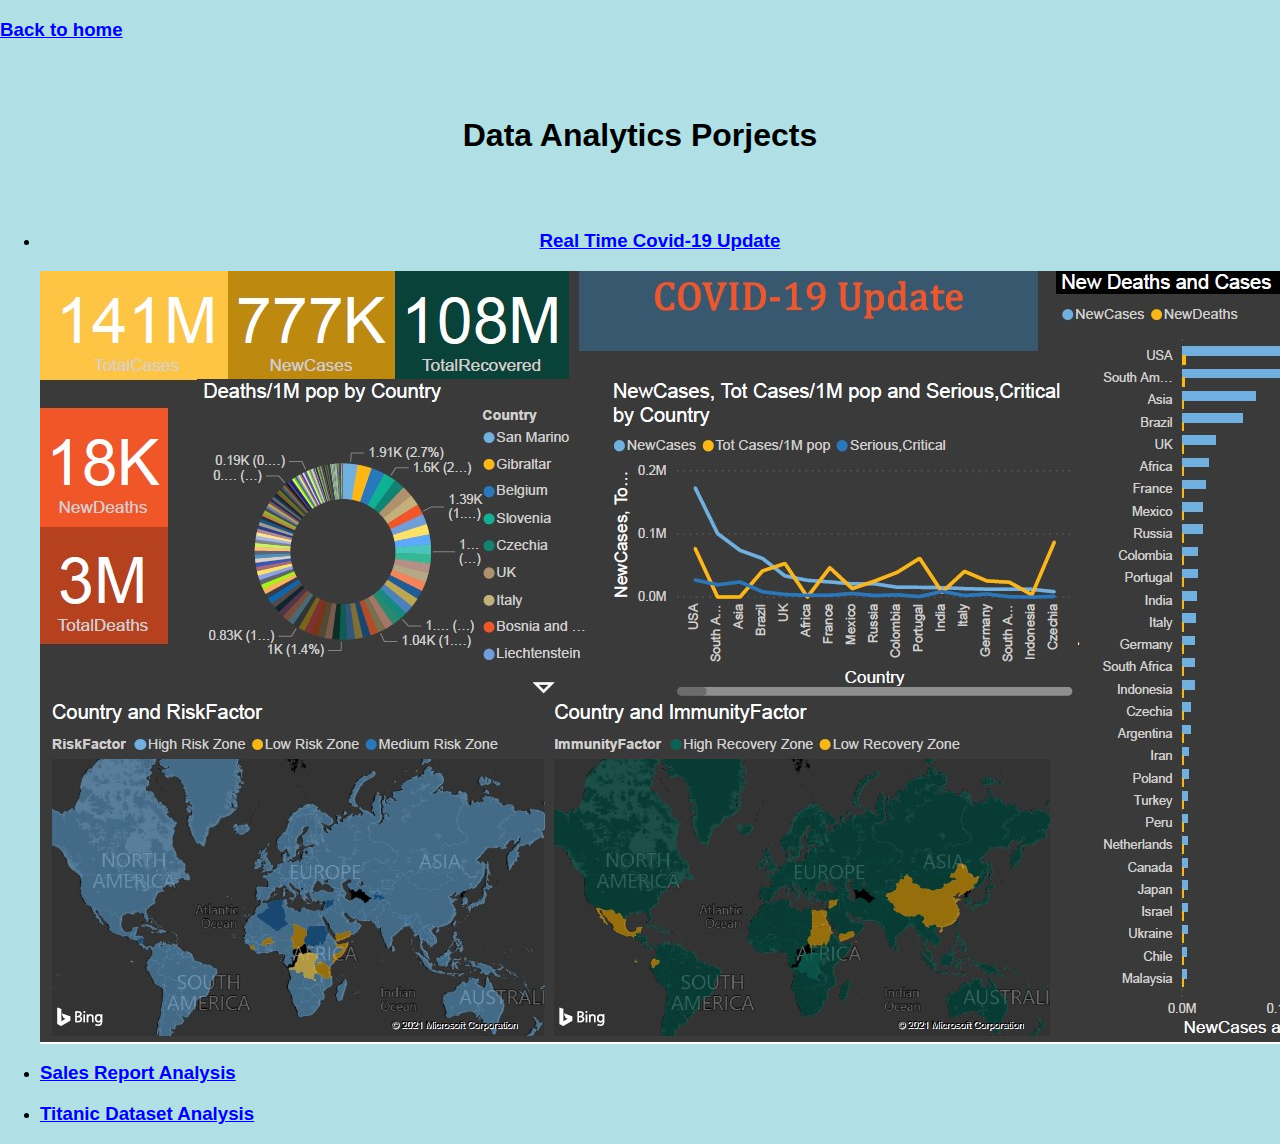
==== dlpjoj.html @ 970690ec "Add files via upload" ====
<!DOCTYPE html>
<html lang="en" >
<head>
  <meta charset="UTF-8">
  <title>DS Projects</title>
  <link rel="stylesheet" href="./style.css">
</head>
<body style="background-color:powderblue;">
  <a href="index.html" class="backid"><b> <h3>Back to home</h3></b></a>
  <br>
  <br>
  <h1 class="uncom"> Data Analytics Porjects</h1>
  <br>
  <br>
  <ul>
    <li><center><a href="https://github.com/gmashik/PowerBI_Project/tree/main/Covid-19(p1)" ><h3><b> Real Time Covid-19 Update </b></h3> </a></center> 
     <img src="photo/piccov.jpg">
    <li> <a href="https://github.com/gmashik/PowerBI_Project/tree/main/Sales_Report_dashboard" ><h3><b> Sales Report Analysis </b></h3></a> 
    <li> <a href="https://github.com/gmashik/Exploratory_data_Analysis_project/blob/master/Titianic_dataset.ipynb" ><h3><b> Titanic Dataset Analysis </b></h3></a> 
  </ul>
</body>
</html>
---- style.css ----
/*h1{
  text-align:center;
  color:linear-gradient(-45deg, #ee7752, #e73c7e, #23a6d5, #23d5ab);
  font-size: 3em;
}

.navbar {
  width: 100%;
  background-color: transparent;
  overflow: auto;
}

.navbar a {
  float: left;
  padding: 12px;
  color: white;
  text-decoration: none;
  font-size: 17px;
}
.navbar a:hover {
  background-color:transparent;
}

.active {
  background-color: #4CAF50;
}

@media screen and (max-width: 500px) {
  .navbar a {
    float: none;
    display: block;
  }
}
*{
  margin:0;
  padding:0;
  font - family:'Arial';
}

 body {
  background-image: url('photo/b5.jpg');
  background-repeat: no-repeat;
  background-attachment: fixed;
  background-size: cover;
}*/
body{
  padding:0;
  margin:0;
  background-color: whitesmoke;

}
.bubbles img{
    width:50px;
    animation : bubble 7s linear infinite;   
}
.bubbles {
  width:100%;
  display:flex;
  align-items: center;
  justify-content: space-around;;
  position:absolute;
  bottom: -70px;

}
@keyframes bubble {
  0%   {transform: translateY(0);
       opacity: 0;}
  25%  {
       opacity: 1;}
  50%  {
       opacity: 1;}
  100% {transform: translateY(-80vh);
       opacity: 0;}
}
.bubbles img:nth-child(1){
      width: 25px;
      animation-delay: 2s;
      
}
.bubbles img:nth-child(2){
      animation-delay: 1s;
}
.bubbles img:nth-child(3){
      width: 25px;
      animation-delay: 3s;
      
}
.bubbles img:nth-child(4){
      animation-delay: 4.5s;
}
.bubbles img:nth-child(5){

      animation-delay: 3s;
      
}
.bubbles img:nth-child(6){
      width: 20px;
      animation-delay: 6s;
}
.bubbles img:nth-child(7){
      width: 35px;
      animation-delay: 7s;
      
}
.sidebar{
  width:50px;
  height:100vh;
  background: inear-gradient(#00545d,#000729);
  position:absolute;
  right: 0;
  top: 0;
}
.sm a{
  display: inline-block;
  font-size: 40px;
  width: 100px;
  height: 100px;
  line-height: 100px;
  text-align: center;
  color: #6ab04c;
  margin: 0 16px;
  transition: .4s linear;
  position: relative;
}

.sm a::before, .sm a::after{
  content: '';
  position: absolute;
  box-sizing: border-box;
  width: 100%;
  height: 100%;
  left: 0;
  bottom: 0;
  transition: .4s linear;
}

.sm a:hover{
  transform: scale(.8);
}

.sm a:hover::before{
  border-left: 4px solid;
  border-right: 4px solid;
  transform: skewX(20deg);
}

.sm a:hover::after{
  border-top: 4px solid;
  border-bottom: 4px solid;
  transform: skewY(-20deg);
}
* {box-sizing: border-box;}
body {font-family: Garamond, sans-serif;}
.mySlides {display: none;}
img {vertical-align: middle;}




/* Caption text */
.text {
  color: #f2f2f2;
  font-size: 15px;
  padding: 8px 12px;
  position: absolute;
  bottom: 8px;
  width: 100%;
  text-align: center;
}

/* Number text (1/3 etc) */
.numbertext {
  color: #f2f2f2;
  font-size: 12px;
  padding: 8px 12px;
  position: absolute;
  top: 0;
}

/* The dots/bullets/indicators */
.dot {
  height: 15px;
  width: 15px;
  margin: 0 2px;
  background-color: #bbb;
  border-radius: 50%;
  display: inline-block;
  transition: background-color 0.6s ease;
}

.active {
  background-color: #717171;
}

/* Fading animation */
.fade {
  -webkit-animation-name: fade;
  -webkit-animation-duration: 1.5s;
  animation-name: fade;
  animation-duration: 1.5s;
}

@-webkit-keyframes fade {
  from {opacity: .4} 
  to {opacity: 1}
}

@keyframes fade {
  from {opacity: .4} 
  to {opacity: 1}
}

/* On smaller screens, decrease text size */
@media only screen and (max-width: 300px) {
  .text {font-size: 11px}
}
    section{
    height:100%;
    width:100%;
    position:absolute ;  
    }
    .leaf{
        position:absolute ;
        width:100%;
        height:100%;
        top:0;
        left:0;
    }
    .leaf div{
    position:absolute ;
    display:block ;
    }
    .leaf div:nth-child(1){
        left:20%; 
        animation:fall 25s linear infinite ;
        animation-delay:-2s;
    
    }
    .leaf div:nth-child(2){
        left:70%; 
        animation:fall 25s linear infinite ;
        animation-delay:-4s;
    }
    .leaf div:nth-child(3){
        left:10%; 
        animation:fall 30s linear infinite ;
        animation-delay:-7s;
        
    }
    .leaf div:nth-child(4){
        left:50%; 
       animation:fall 28s linear infinite ; 
       animation-delay:-5s;
    }
    .leaf div:nth-child(5){
        left:85%; 
        animation:fall 24s linear infinite ;
        animation-delay:-5s;
    }
    .leaf div:nth-child(6){
        left:15%; 
        animation:fall 16s linear infinite ;
        animation-delay:-10s;
    }
    .leaf div:nth-child(7){
        left:90%; 
        animation:fall 25s linear infinite ;
        animation-delay:-4s;
    }
    
    @keyframes fall{
        0%{
            opacity:1;
            top:-30%;
            transform:translateX (40px) rotate(0deg);
        }
        20%{
            opacity:0.8;
            transform:translateX (-50px) rotate(45deg);
        }
        40%{
    
            transform:translateX (-50px) rotate(90deg);
        }
        60%{
            
           transform:translateX (-50px) rotate(135deg); 
        }
        80%{
        
            transform:translateX (-50px) rotate(180deg);
        }
        100%{
            
            top:10%;
            transform:translateX (-20px) rotate(225deg);
        }
        }
    .leaf1{
        transform: rotateX(180deg);
    }
  
.para{
    background-color: whitesmoke;
    width: 500px;
    border: 1px solid white;
    padding: 50px;
    margin: 20px;
}

/*jnj*/
.navbar {
  overflow: hidden;
  background-color:transparent;/* rgb(51, 51, 51);*/
  /*transform: translate(10%,20%);*/
}

.navbar a {
  float: left;
  font-size: 16px;
  color:darkblue;
  text-align: center;
  padding: 14px 16px;
  text-decoration: none;
}

.dropdown {
  float: left;
  overflow: hidden;
}

.dropdown .dropbtn {
  font-size: 16px;  
  border: none;
  outline: none;
  color: darkblue;
  padding: 14px 16px;
  background-color: inherit;
  font-family: inherit;
  margin: 0;
}

.navbar a:hover, .dropdown:hover .dropbtn {
  background-color:yellow;/* rgba(255, 0, 149, 0.548);*/
}

.dropdown-content {
  display: none;
  position: absolute;
  background-color: #f9f9f9;
  min-width: 160px;
  box-shadow: 0px 8px 16px 0px rgba(0,0,0,0.2);
  z-index: 1;
}

.dropdown-content a {
  float: none;
  color: black;
  padding: 12px 16px;
  text-decoration: none;
  display: block;
  text-align: left;
}

.dropdown-content a:hover {
  background-color: #ddd;
}

.dropdown:hover .dropdown-content {
  display: block;
}
/* text-animation*/
.ml6 {
  position: relative;
  font-weight: 900;
  font-size: 3.3em;
  color:orange;
  text-align: center;
  bottom: 0;
}

.ml6 .text-wrapper {
  position: relative;
  display: inline-block;
  padding-top: 0.2em;
  padding-right: 0.05em;
  padding-bottom: 0.1em;
  overflow: hidden;
}

.ml6 .letter {
  display: inline-block;
  line-height: 1em;
}
.ml2 {
  font-weight: 900;
  font-size: 3.5em;
  color: #000729;
}

.ml2 .letter {
  display: inline-block;
  line-height: 1em;
}
/*Slideshow*/
.imgslider{
  width: 100%;
  height: 29%;
  position: absolute;
  left:0%;
  top:0%;
  padding: 20px;
  background-image: url("https://media.giphy.com/media/Y2siFL8PCUm5ucFBuS/giphy.gif");
  background-color: transparent;
  /* background-size: 100% 100%;
  box-shadow: 1px 2px 10px black;
  animation: slider 15s infinite linear;
  border-radius: 0px; */
  
}

@keyframes slider{
  10%{
    background-image: url("photo/abm6.jpg");
  }
  20%{
    background-image: url("photo/backab.png");
  }
  40%{
    background-image: url("photo/backp5.jpg");
  }
  55%{
    background-image: url("photo/backp2.jpg");
  }
  75%{
    background-image: url("photo/backp3.jpg");
  }
  80%{
    background-image: url("photo/backp1.jpg");
  }
  90%{
    background-image: url("photo/backp6.jpg");
  }
}
.textpara{
    background-color:transparent;
    width: 500px;
    border: 0px solid white;
    padding: 50px;
    color:rgb(45, 58, 119);
    margin: 20px;
    left:50%;
    top:50%;
    font-family: 'Garamond';
    font-size: x-large;
    transform: translate(120%,30%);
}
.textpara2{
  background-color:transparent;
  text-align: center;
  border: 0px solid white;
  padding: 50px;
  color:red;
  margin: 20px;
  font-family: 'Garamond';
  font-size: medium;
 
}
.uncom{
  text-align: center;
}
#can1{
  height:300px;
  width: 400px;
  border:4px solid black;
}
#can2{
  height:300px;
  width: 400px;
  border:4px solid black;
}
.certextdiv{
    background-color:transparent;
    text-align: left;
    width: 500px;
    height:200px;
    border: 0px solid white;
    padding: 50px;
    color:rgb(45, 58, 119);
    margin: 20px;
    font-family: 'Garamond';
}
.cerpictdiv{
  
  background-image: url("photo/dlsp.jpg");
  background-size: 100% 100%;
  position:relative;
  width: 500px;
  height:300px;
  left:50%;
  bottom:10%;
  border: 0px solid white;
  padding: 50px;
  color:rgb(45, 58, 119);
  margin: 20px;
  font-family: 'Garamond';
  transform: translate(0%,-40%);
}
.cerpictdiv1{
  
  background-image: url("photo/dltf.jpg");
  background-size: 100% 100%;
  position:relative;
  width: 500px;
  height:300px;
  left:50%;
  bottom:10%;
  border: 0px solid white;
  padding: 50px;
  color:rgb(45, 58, 119);
  margin: 20px;
  font-family: 'Garamond';
  transform: translate(0%,-40%);
}
.cerpictdiv2{
  
  background-image: url("photo/cppcer.jpg");
  background-size: 100% 100%;
  position:relative;
  width: 500px;
  height:300px;
  left:30%;
  bottom:10%;
  border: 0px solid white;
  padding: 50px;
  color:rgb(45, 58, 119);
  margin: 20px;
  font-family: 'Garamond';
  transform: translate(0%,-0%);
}
.cerpictdiv3{
  
  background-image: url("photo/abdscer.jpg");
  background-size: 100% 100%;
  position:relative;
  width: 500px;
  height:300px;
  left:30%;
  bottom:10%;
  border: 0px solid white;
  padding: 50px;
  color:rgb(45, 58, 119);
  margin: 20px;
  font-family: 'Garamond';
  transform: translate(0%,-0%);
}
.cerpictdiv4{
  
  background-image: url("photo/pycer.jpg");
  background-size: 100% 100%;
  position:relative;
  width: 500px;
  height:300px;
  left:30%;
  bottom:10%;
  border: 0px solid white;
  padding: 50px;
  color:rgb(45, 58, 119);
  margin: 20px;
  font-family: 'Garamond';
  transform: translate(0%,-0%);
}
.cerpictdiv5{
  
  background-image: url("photo/apmlcer.jpg");
  background-size: 100% 100%;
  position:relative;
  width: 500px;
  height:300px;
  left:30%;
  bottom:10%;
  border: 0px solid white;
  padding: 50px;
  color:rgb(45, 58, 119);
  margin: 20px;
  font-family: 'Garamond';
  transform: translate(0%,-0%);
}
.cerpictdiv9{
  
  background-image: url("photo/sparksql.jpg");
  background-size: 100% 100%;
  position:relative;
  width: 500px;
  height:300px;
  left:30%;
  bottom:10%;
  border: 0px solid white;
  padding: 50px;
  color:rgb(45, 58, 119);
  margin: 20px;
  font-family: 'Garamond';
  transform: translate(0%,-0%);
}
.codepic1{
  
  background-image: url("photo/timer1.jpg");
  background-size: 100% 100%;
  position:relative;
  width: 500px;
  height:300px;
  left:30%;
  bottom:10%;
  border: 0px solid white;
  padding: 50px;
  color:rgb(45, 58, 119);
  margin: 20px;
  font-family: 'Garamond';
  transform: translate(0%,-0%);
}
.codepic2{
  
  background-image: url("photo/cppimg.jpg");
  background-size: 100% 100%;
  position:relative;
  width: 500px;
  height:300px;
  left:30%;
  bottom:10%;
  border: 0px solid white;
  padding: 50px;
  color:rgb(45, 58, 119);
  margin: 20px;
  font-family: 'Garamond';
  transform: translate(0%,-0%);
}
.codepic3{
  
  background-image: url("photo/web1.jpg");
  background-size: 100% 100%;
  position:relative;
  width: 500px;
  height:300px;
  left:30%;
  bottom:10%;
  border: 0px solid white;
  padding: 50px;
  color:rgb(45, 58, 119);
  margin: 20px;
  font-family: 'Garamond';
  transform: translate(0%,-0%);
}
.mlpdiv{
  
  background-image: url("photo/web1.jpg");
  background-size: 100% 100%;
  position:relative;
  width: 300px;
  height:200px;
  left:60%;
  bottom:10%;
  border: 0px solid white;
  padding: 50px;
  color:rgb(45, 58, 119);
  margin: 20px;
  font-family: 'Garamond';
  transform: translate(0%,-0%);
}
.mlpdiv1{
  
 
  background-size: 100% 100%;
  position:relative;
  width: 300px;
  height:200px;
  left:0%;
  bottom:70%;
  border: 0px solid white;
  padding: 50px;
  color:rgb(45, 58, 119);
  margin: 20px;
  font-family: 'Garamond';
  transform: translate(0%,-0%);
}
/* Create three equal columns that floats next to each other */
.column1 {
  float: right;
  width: 50%;
  
  padding: 15px;
}
.column2 {
  float: left;
  width: 50%;
  
  padding: 10px;
}

/* Clear floats after the columns */
.row:after {
  content: "";
  display: table;
  clear: both;
}

/* Responsive layout - makes the three columns stack on top of each other instead of next to each other */
@media screen and (max-width:600px) {
  .column {
    width: 100%;
  }
}
.imgslider1{
  float: left;
  width: 70%;
  height: 40%;
  padding: 22%;
  /* position: relative;*/
  left:5%;
  
  background-image: url("photo/abm6.jpg");
  background-color: transparent;
  background-size: 100% 100%;
  box-shadow: 1px 2px 10px black; 
  animation: slider 15s infinite linear;
  border-radius: 10px;
  
}
.textpara21{
  background-color:transparent;
  border: 0px solid white;
  color:red;
  font-family: 'Garamond';
  font-size:large;
 
}
.textpara22{
  
  color:red;
  font-family: 'Garamond';
 
 
}
.textpara23{
  
  color:royalblue;
  font-family: 'Garamond';
  font-size:large;
 
}
.wa{
  color:red;
  font-family: 'Garamond';
  font-size:small;
}
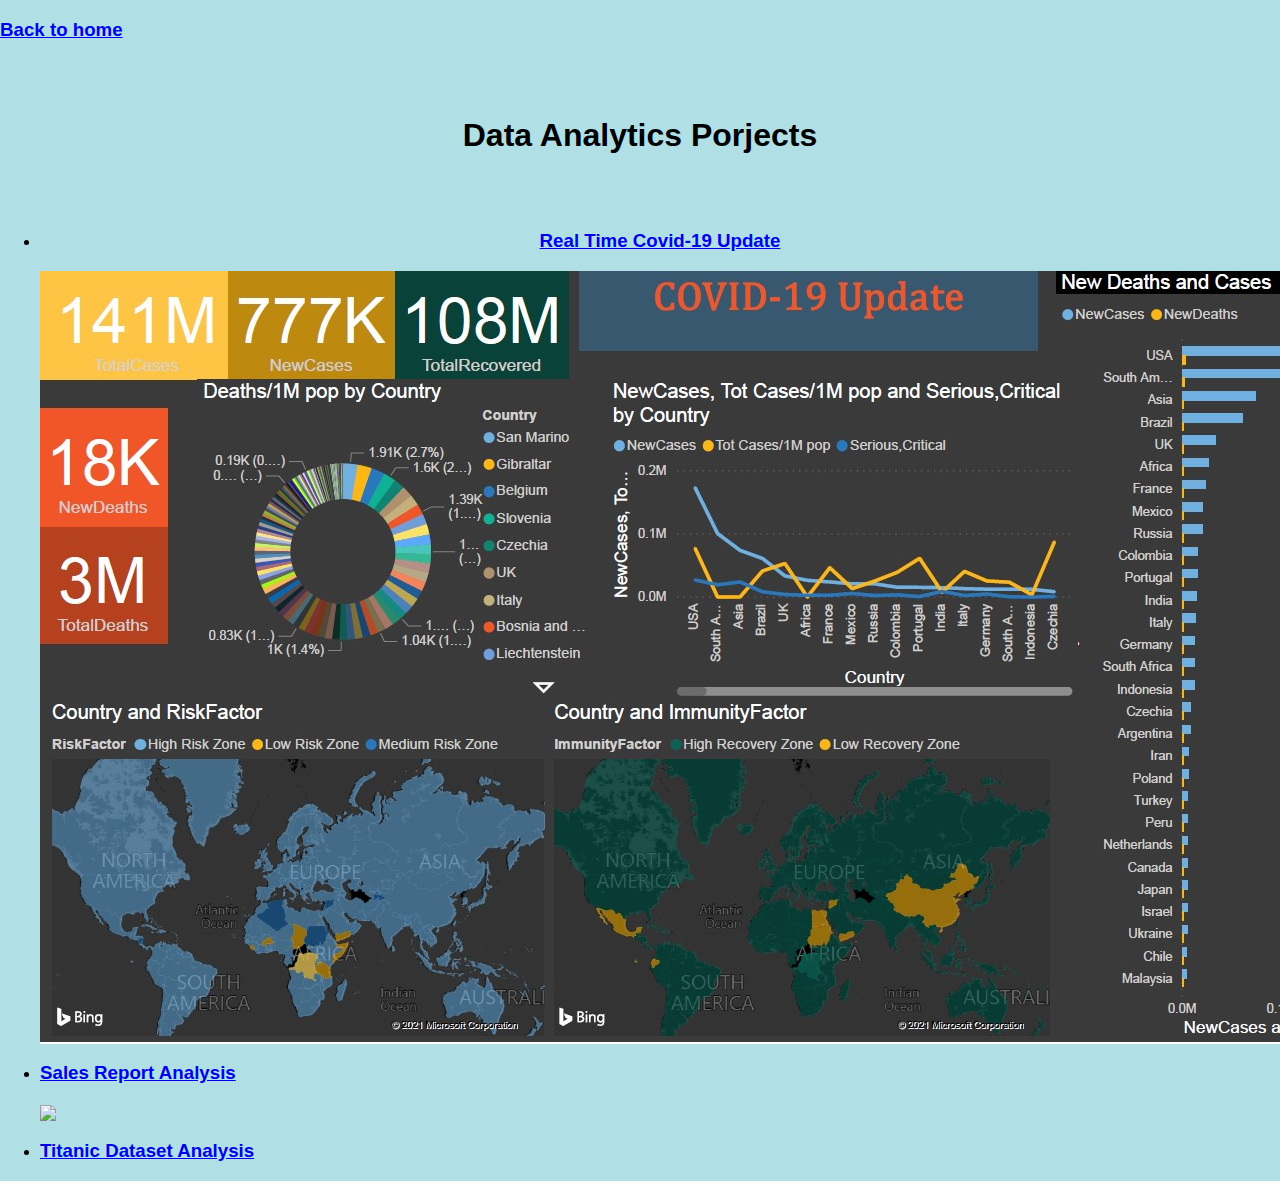
==== commit 4362f9df: "Update dlpjoj.html" ====
--- a/dlpjoj.html
+++ b/dlpjoj.html
@@ -16,6 +16,7 @@
     <li><center><a href="https://github.com/gmashik/PowerBI_Project/tree/main/Covid-19(p1)" ><h3><b> Real Time Covid-19 Update </b></h3> </a></center> 
      <img src="photo/piccov.jpg">
     <li> <a href="https://github.com/gmashik/PowerBI_Project/tree/main/Sales_Report_dashboard" ><h3><b> Sales Report Analysis </b></h3></a> 
+      <img src="https://github.com/gmashik/PowerBI_Project/blob/main/Sales_Report_dashboard/images/pic1.jpg">
     <li> <a href="https://github.com/gmashik/Exploratory_data_Analysis_project/blob/master/Titianic_dataset.ipynb" ><h3><b> Titanic Dataset Analysis </b></h3></a> 
   </ul>
 </body>
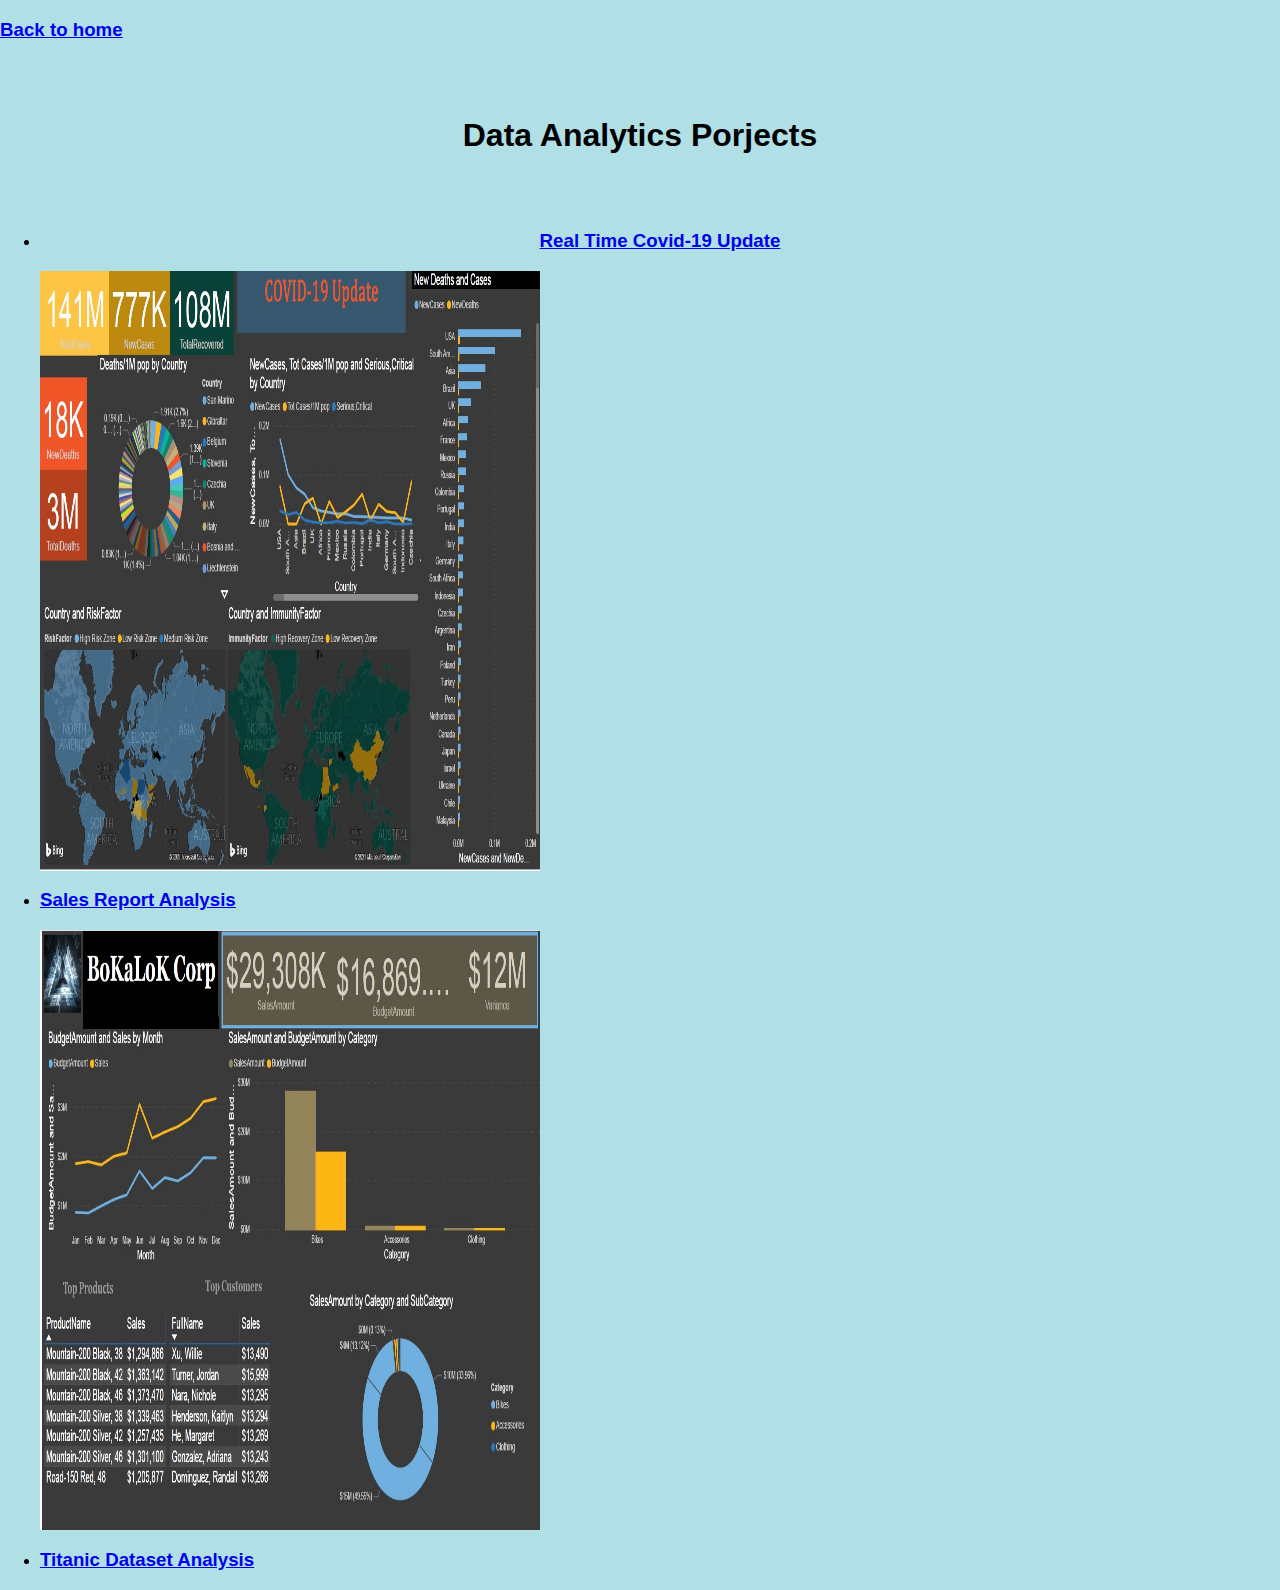
==== commit 24e18c4c: "Update dlpjoj.html" ====
--- a/dlpjoj.html
+++ b/dlpjoj.html
@@ -14,9 +14,9 @@
   <br>
   <ul>
     <li><center><a href="https://github.com/gmashik/PowerBI_Project/tree/main/Covid-19(p1)" ><h3><b> Real Time Covid-19 Update </b></h3> </a></center> 
-     <img src="photo/piccov.jpg">
+     <img src="photo/piccov.jpg"  width="500" height="600">
     <li> <a href="https://github.com/gmashik/PowerBI_Project/tree/main/Sales_Report_dashboard" ><h3><b> Sales Report Analysis </b></h3></a> 
-      <img src="https://github.com/gmashik/PowerBI_Project/blob/main/Sales_Report_dashboard/images/pic1.jpg">
+      <img src="photo/pic1.jpg"  width="500" height="600">
     <li> <a href="https://github.com/gmashik/Exploratory_data_Analysis_project/blob/master/Titianic_dataset.ipynb" ><h3><b> Titanic Dataset Analysis </b></h3></a> 
   </ul>
 </body>
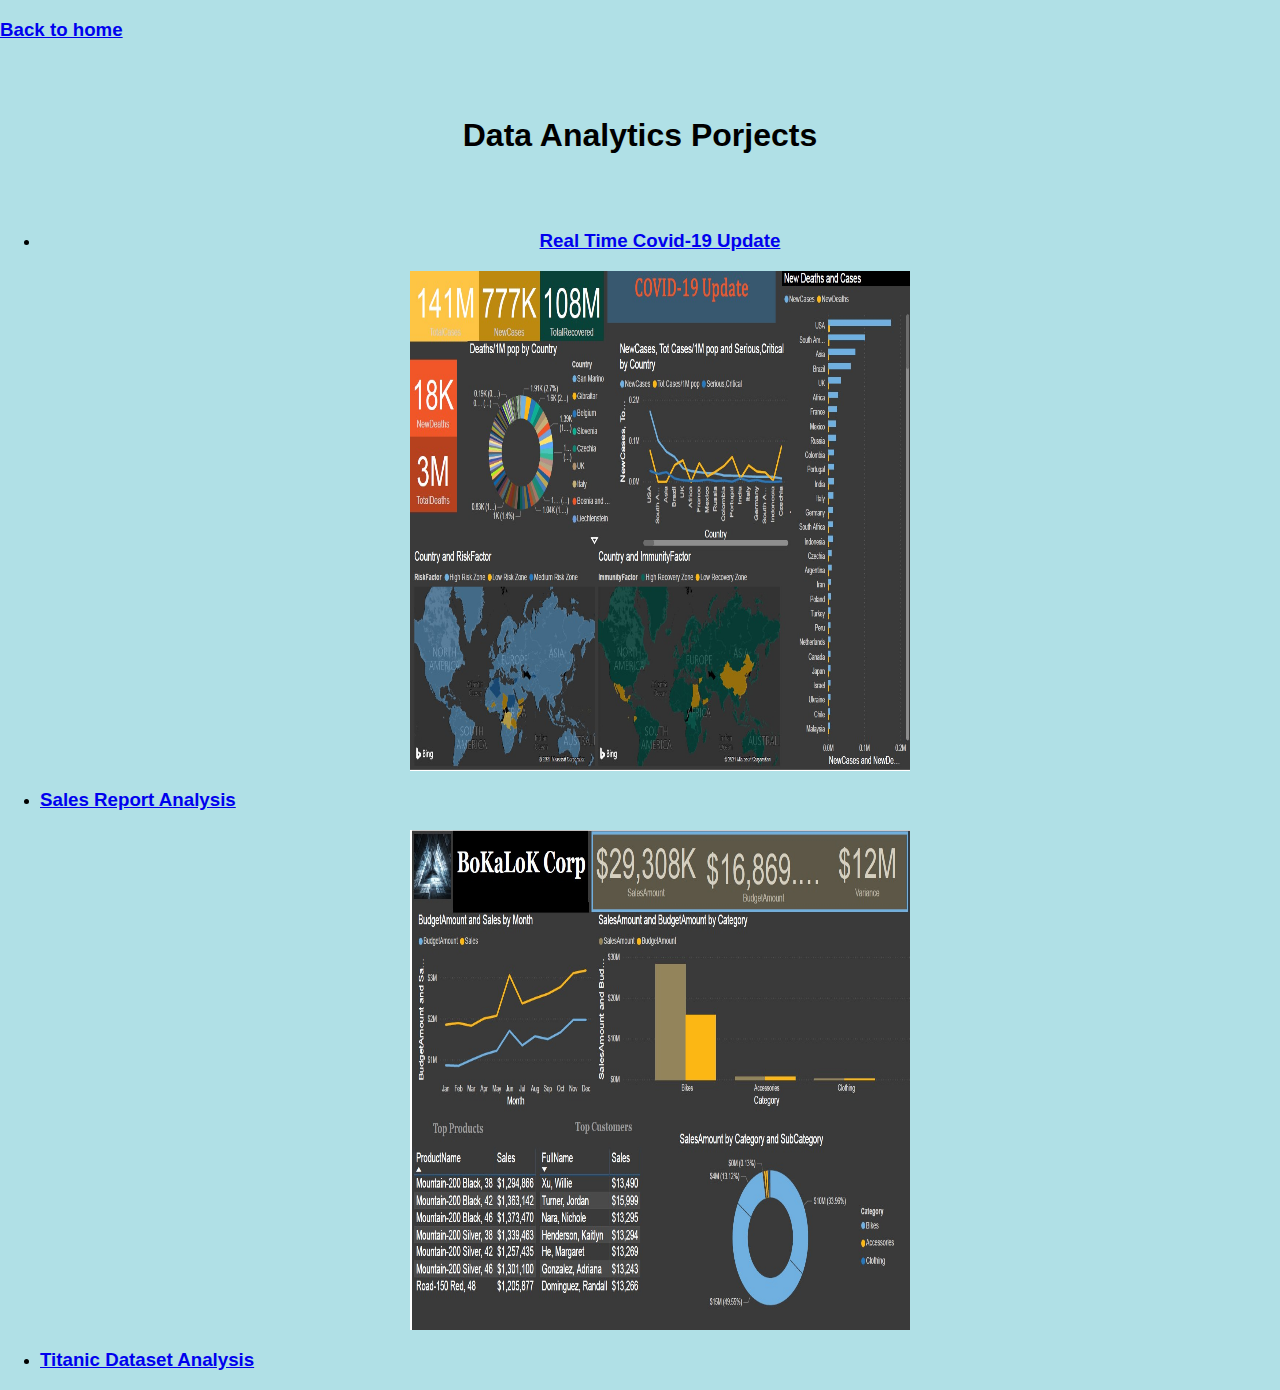
==== commit e3a91d64: "Update dlpjoj.html" ====
--- a/dlpjoj.html
+++ b/dlpjoj.html
@@ -14,9 +14,9 @@
   <br>
   <ul>
     <li><center><a href="https://github.com/gmashik/PowerBI_Project/tree/main/Covid-19(p1)" ><h3><b> Real Time Covid-19 Update </b></h3> </a></center> 
-     <img src="photo/piccov.jpg"  width="500" height="600">
+     <center><img src="photo/piccov.jpg"  width="500" height="500"></center>
     <li> <a href="https://github.com/gmashik/PowerBI_Project/tree/main/Sales_Report_dashboard" ><h3><b> Sales Report Analysis </b></h3></a> 
-      <img src="photo/pic1.jpg"  width="500" height="600">
+      <center><img src="photo/pic1.jpg"  width="500" height="500"></center>
     <li> <a href="https://github.com/gmashik/Exploratory_data_Analysis_project/blob/master/Titianic_dataset.ipynb" ><h3><b> Titanic Dataset Analysis </b></h3></a> 
   </ul>
 </body>
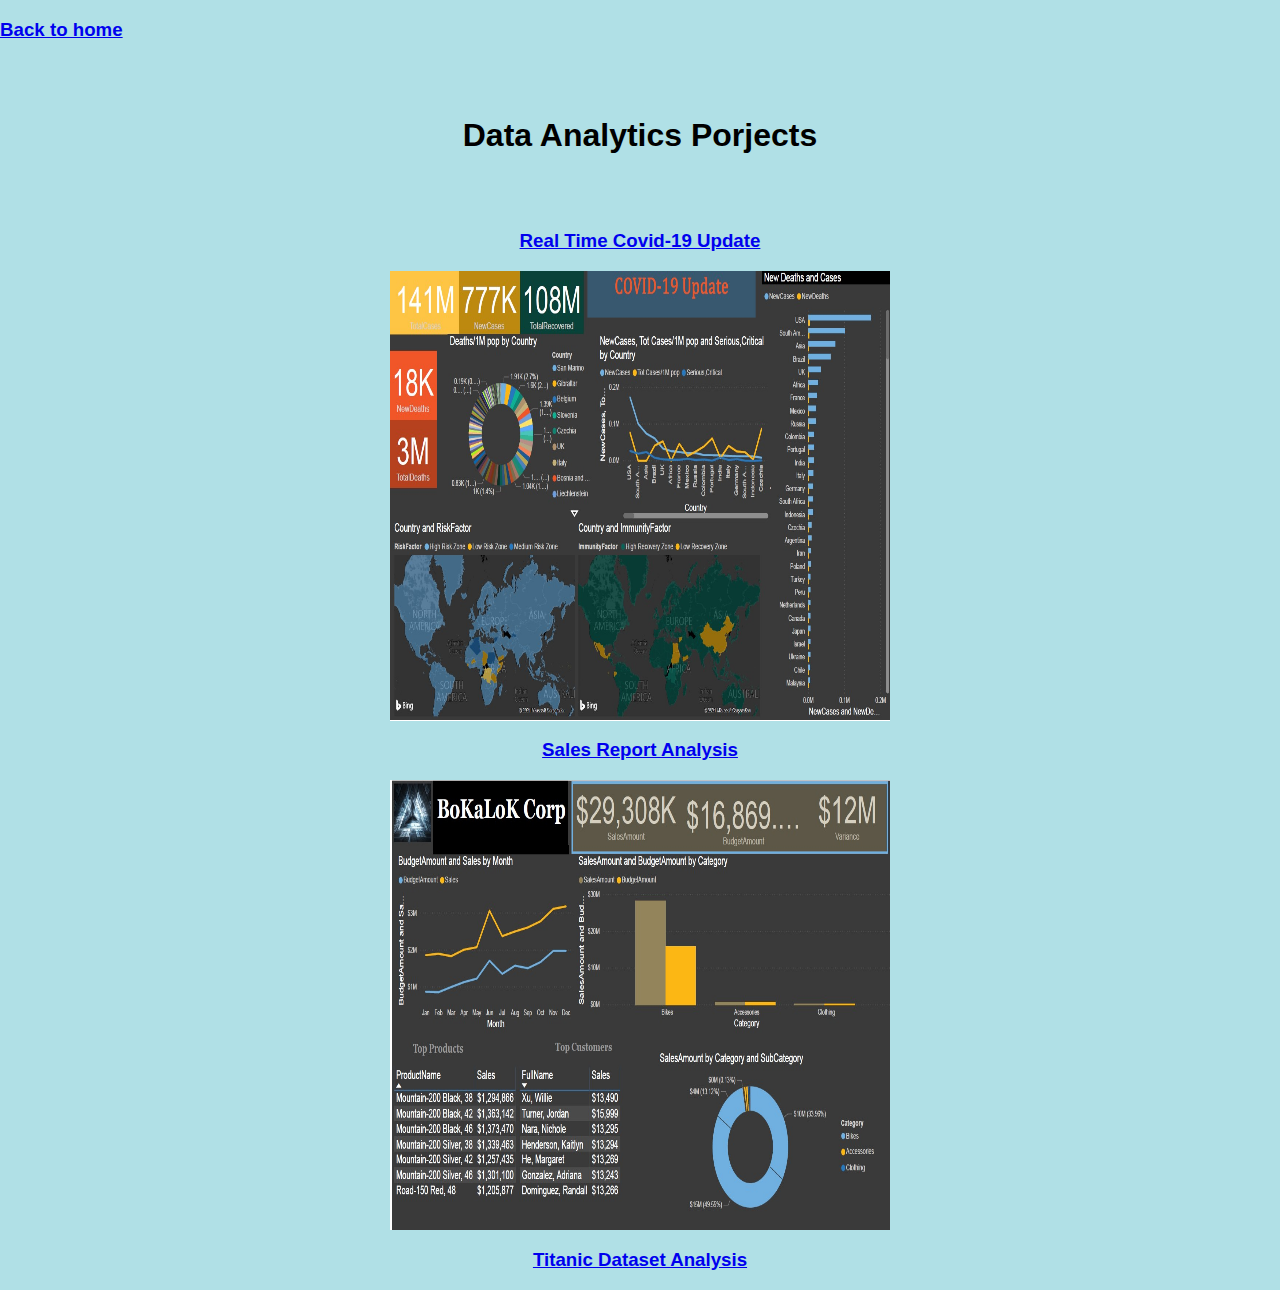
==== commit 529c6413: "Update dlpjoj.html" ====
--- a/dlpjoj.html
+++ b/dlpjoj.html
@@ -12,12 +12,11 @@
   <h1 class="uncom"> Data Analytics Porjects</h1>
   <br>
   <br>
-  <ul>
-    <li><center><a href="https://github.com/gmashik/PowerBI_Project/tree/main/Covid-19(p1)" ><h3><b> Real Time Covid-19 Update </b></h3> </a></center> 
-     <center><img src="photo/piccov.jpg"  width="500" height="500"></center>
-    <li> <a href="https://github.com/gmashik/PowerBI_Project/tree/main/Sales_Report_dashboard" ><h3><b> Sales Report Analysis </b></h3></a> 
-      <center><img src="photo/pic1.jpg"  width="500" height="500"></center>
-    <li> <a href="https://github.com/gmashik/Exploratory_data_Analysis_project/blob/master/Titianic_dataset.ipynb" ><h3><b> Titanic Dataset Analysis </b></h3></a> 
-  </ul>
+  
+    <center><a href="https://github.com/gmashik/PowerBI_Project/tree/main/Covid-19(p1)" ><h3><b> Real Time Covid-19 Update </b></h3> </a></center> 
+     <center><img src="photo/piccov.jpg"  width="500" height="450"></center>
+     <center><a href="https://github.com/gmashik/PowerBI_Project/tree/main/Sales_Report_dashboard" ><h3><b> Sales Report Analysis </b></h3></a></center>
+      <center><img src="photo/pic1.jpg"  width="500" height="450"></center>
+     <center> <a href="https://github.com/gmashik/Exploratory_data_Analysis_project/blob/master/Titianic_dataset.ipynb" ><h3><b> Titanic Dataset Analysis </b></h3></a> </center>
 </body>
 </html>
